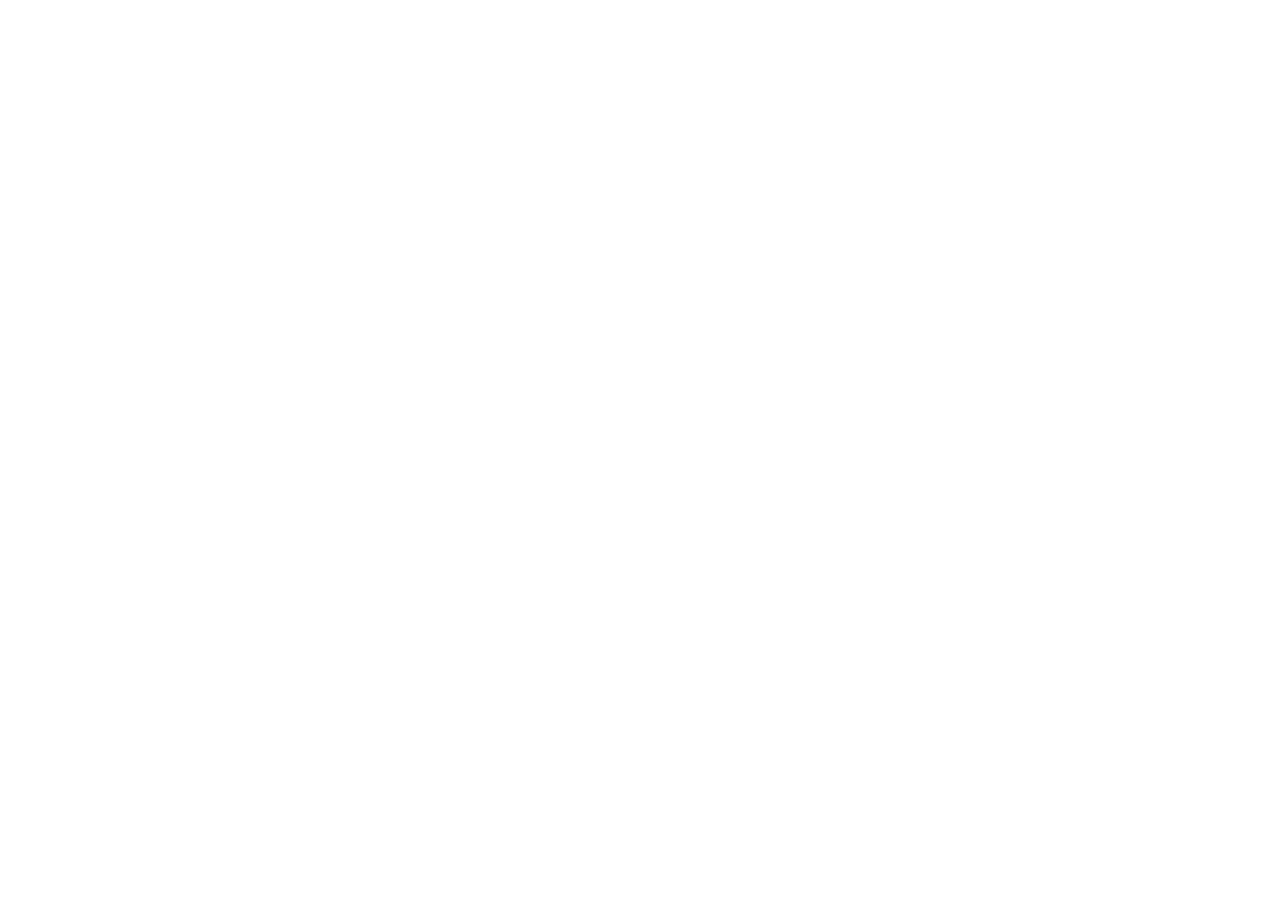
==== Gohar/index.html @ 54ecc834 "calc" ====
<!DOCTYPE html>
<html lang="en">
<head>
    <meta charset="UTF-8">
    <meta http-equiv="X-UA-Compatible" content="IE=edge">
    <meta name="viewport" content="width=device-width, initial-scale=1.0">
    <title>Document</title>
</head>
<body>
    
</body>
</html>
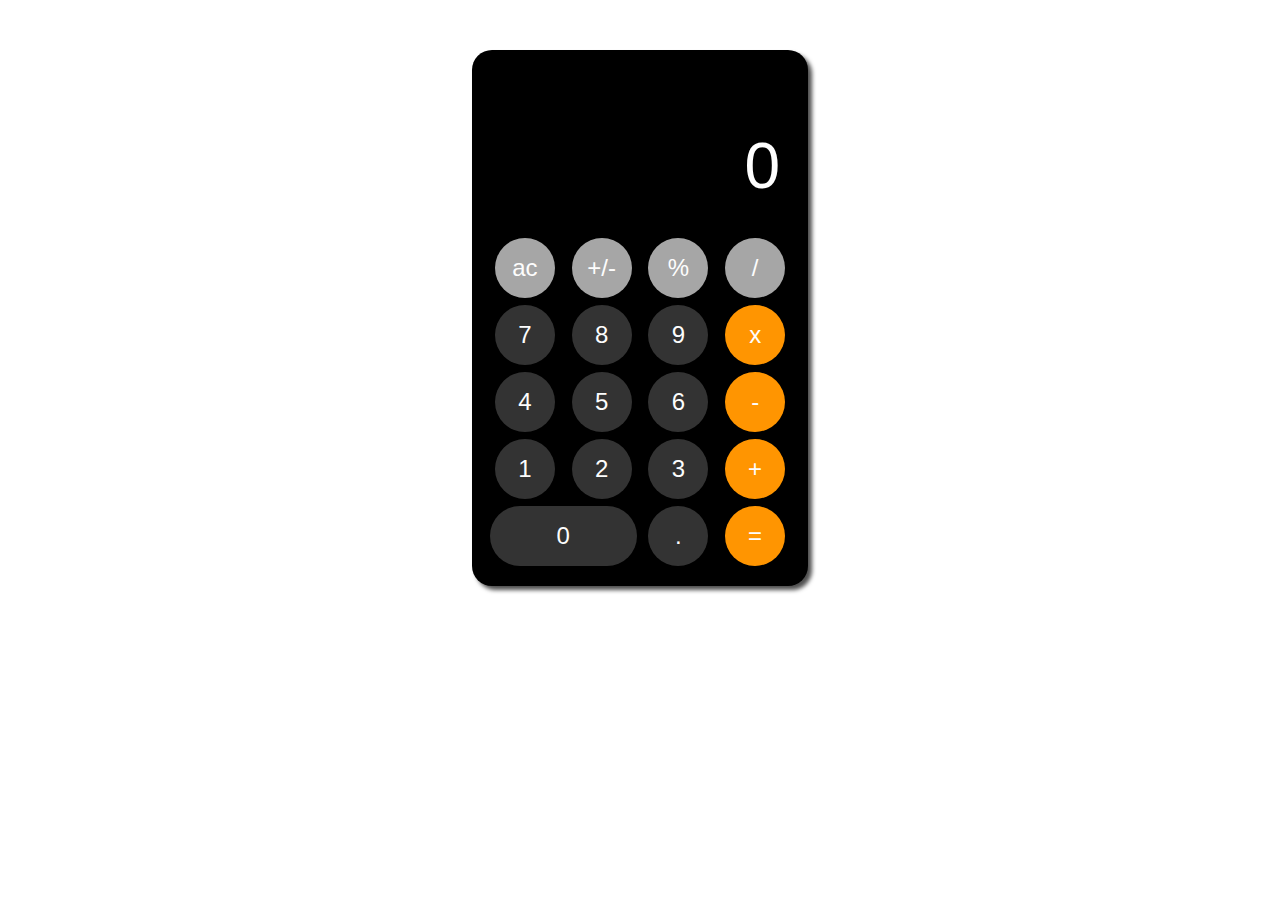
==== commit 05ab183b: "calc1" ====
--- a/Gohar/index.html
+++ b/Gohar/index.html
@@ -5,8 +5,42 @@
     <meta http-equiv="X-UA-Compatible" content="IE=edge">
     <meta name="viewport" content="width=device-width, initial-scale=1.0">
     <title>Document</title>
+    <link rel="stylesheet" href="style.css">
 </head>
 <body>
-    
+    <div class ="calc" >
+        <div class="calc-screen">
+            <p>0</p>
+        </div>
+        <div class="buttons">
+            <div class="btn ac bg-gray">ac</div>
+            <div class="btn plus-minus bg-gray">+/-</div>
+            <div class="btn parcent bg-gray">%</div>
+            <div class="btn division bg-gray">/</div>
+
+            <div class="btn seven">7</div>
+            <div class="btn eight">8</div>
+            <div class="btn nine">9</div>
+            <div class="btn multiply bg-orange">x</div>
+
+            <div class="btn four">4</div>
+            <div class="btn five">5</div>
+            <div class="btn six">6</div>
+            <div class="btn minus bg-orange">-</div>
+
+            <div class="btn one">1</div>
+            <div class="btn two">2</div>
+            <div class="btn three">3</div>
+            <div class="btn plus bg-orange">+</div>
+
+            <div class="btn zero">0</div>
+            <div class="btn dot">.</div>
+            <div class="btn equal bg-orange">=</div>
+
+
+        </div>
+
+    </div>
+    <script src="calc.js"></script>
 </body>
 </html>--- a/Gohar/style.css
+++ b/Gohar/style.css
@@ -0,0 +1,70 @@
+/*
+colors
+bg #000
+orange #ff9501
+gray #a6a6a6
+white #fdfdfd
+*/
+.calc {
+    width: 300px;
+    height:  500px;
+    background-color: #000;
+    border-radius: 20px;
+    color: #fdfdfd;
+    font-family: Arial;
+    padding: 18px;
+    box-shadow: 4px 4px 4px #4f4f4f;
+    margin: 50px auto;
+}
+.btn{
+    width: 60px;
+    height: 60px;
+    background-color: #333;
+    border-radius: 50%;
+    text-align: center;
+    line-height: 60px;
+    font-size: 1.5rem;
+    cursor: pointer;
+    user-select: none;
+}
+.btn:hover{
+    filter: brightness(120%);
+}
+.btn:active{
+    filter: brightness(90%);
+}
+.btn.bg-gray{
+    background: #a6a6a6;
+}
+.btn.bg-orange{
+    background: #ff9501;
+}
+.buttons{
+    display: grid;
+    grid-template-areas: 
+    "ac plus-minus parcent division"
+    "seven eight nine multiply"
+    "four five six minus"
+    "one two three plus"
+    "zero zero dot equal";
+    grid-gap: 7px;
+    justify-items: center;
+}
+.btn.zero{
+    grid-area: zero;
+    width: 100%;
+    border-radius: 34px;
+}
+.calc-screen{
+    height: 125px;
+    padding: 10px;
+    display: grid;
+    justify-items:end ;
+    align-items: end;
+    margin-bottom: 25px;
+}
+.calc-screen p{
+    text-align: right;
+    font-size: 4rem;
+    margin: 0;
+}